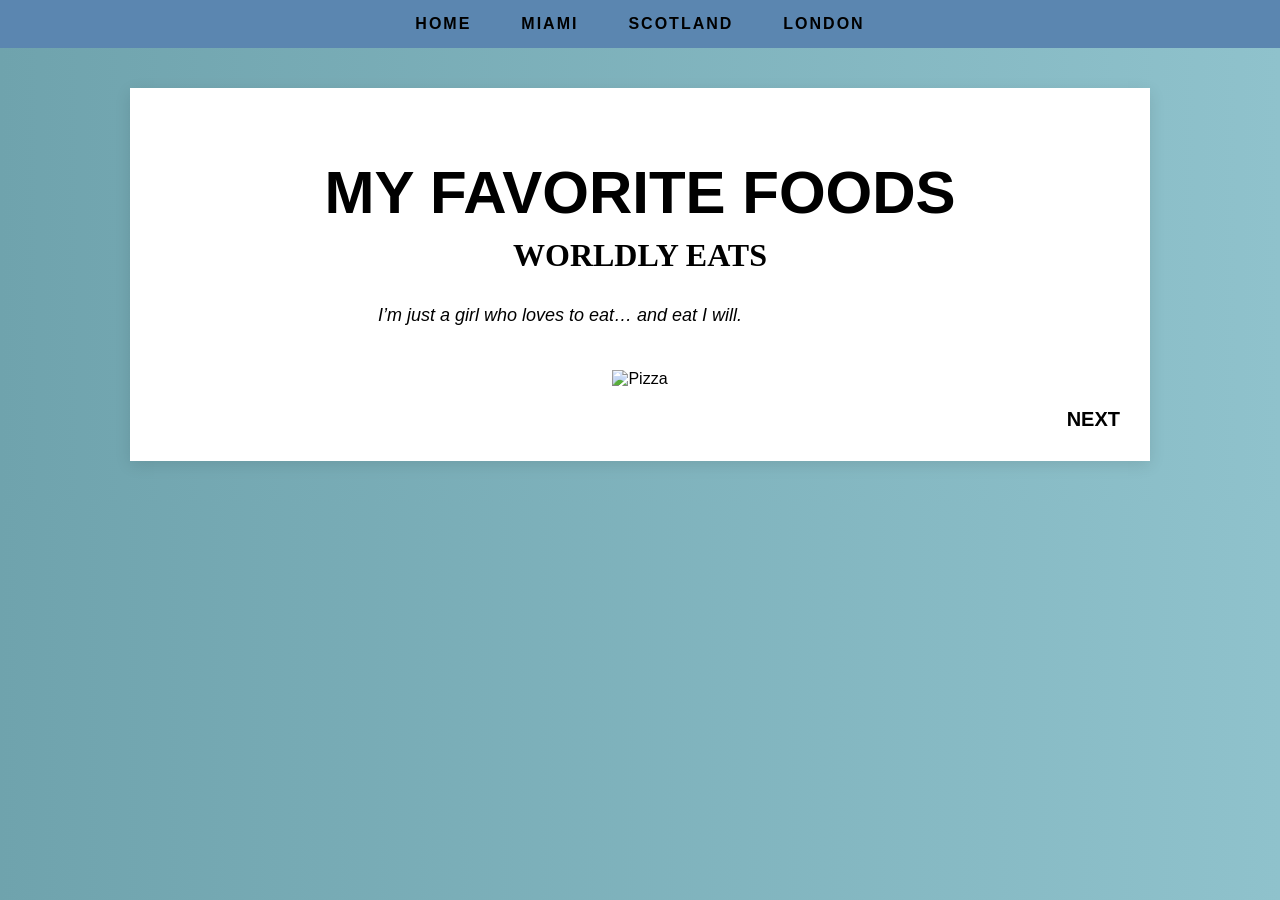
==== index.html @ e57d5b5a "Add files via upload" ====
<!DOCTYPE html>
<html lang="en">
<head>
    <meta charset="UTF-8">
    <meta name="viewport" content="width=device-width, initial-scale=1.0">
    <title>Worldly Eats</title>
    <link rel="stylesheet" href="style.css">
</head>

<body>


   <div class="nav">
    <a href="index.html">HOME</a>
    <a href="miami.html">MIAMI</a>
    <a href="scotland.html">SCOTLAND</a>
    <a href="london.html">LONDON</a>
</div>

    <!-- MAIN BOX -->
    <div class="main-box">

        <h1>MY FAVORITE FOODS</h1>
        <h2>WORLDLY EATS</h2>

        <p class="tagline">
            I’m just a girl who loves to eat… and eat I will.
        </p>


        <img src="Frances_foodieGuide./FP.jpeg" alt="Pizza">


        <div class="next">
            <a href="miami.html">NEXT</a>
        </div>

    </div>

</body>
</html>
---- style.css ----
body {
    margin: 0;
    font-family: Arial, Helvetica, sans-serif;
    background: linear-gradient(to right, #6fa3ad, #8fc2cc);
}


.nav {
    background-color: #5b86b0;
    display: flex;
    justify-content: center;
    gap: 50px;
    padding: 15px;
}

.nav a {
    text-decoration: none;
    color: black;
    font-weight: bold;
    letter-spacing: 2px;
    transition: 0.3s;
}

.nav a:hover {
    opacity: 0.7;
}


.main-box {
    background-color: white;
    width: 75%;
    margin: 40px auto;
    padding: 30px;
    text-align: center;
    box-shadow: 0 4px 15px rgba(0,0,0,0.1);
}


h1 {
    font-size: 60px;
    margin-bottom: 10px;
}

h2 {
    font-size: 32px;
    font-family: Georgia, serif;
    margin-top: 0;
}


.tagline {
    margin: 20px 0;
    font-size: 18px;
    font-style: italic;
}


p {
    max-width: 800px;
    margin: 15px auto;
    line-height: 1.6;
    font-size: 16px;
}


.ratings {
    font-weight: bold;
    margin: 25px auto;
    text-align: center;
    letter-spacing: 1px;
}


img {
    width: 60%;
    margin-top: 20px;
}


.grid {
    display: grid;
    grid-template-columns: 1fr 1fr;
    gap: 20px;
    margin-top: 20px;
}

.grid img {
    width: 100%;
    height: auto;
}


.single-image {
    display: flex;
    justify-content: center;
    margin-top: 20px;
}

.single-image img {
    width: 50%;
}


.page-nav {
    display: flex;
    justify-content: space-between;
    margin-top: 30px;
}

.page-nav a {
    text-decoration: none;
    font-weight: bold;
    font-size: 24px;
    color: black;
    transition: 0.3s;
}

.page-nav a:hover {
    opacity: 0.7;
}


.next {
    text-align: right;
    margin-top: 20px;
}

.next a {
    text-decoration: none;
    font-weight: bold;
    font-size: 20px;
    color: black;
    transition: 0.3s;
}

.next a:hover {
    opacity: 0.7;
}
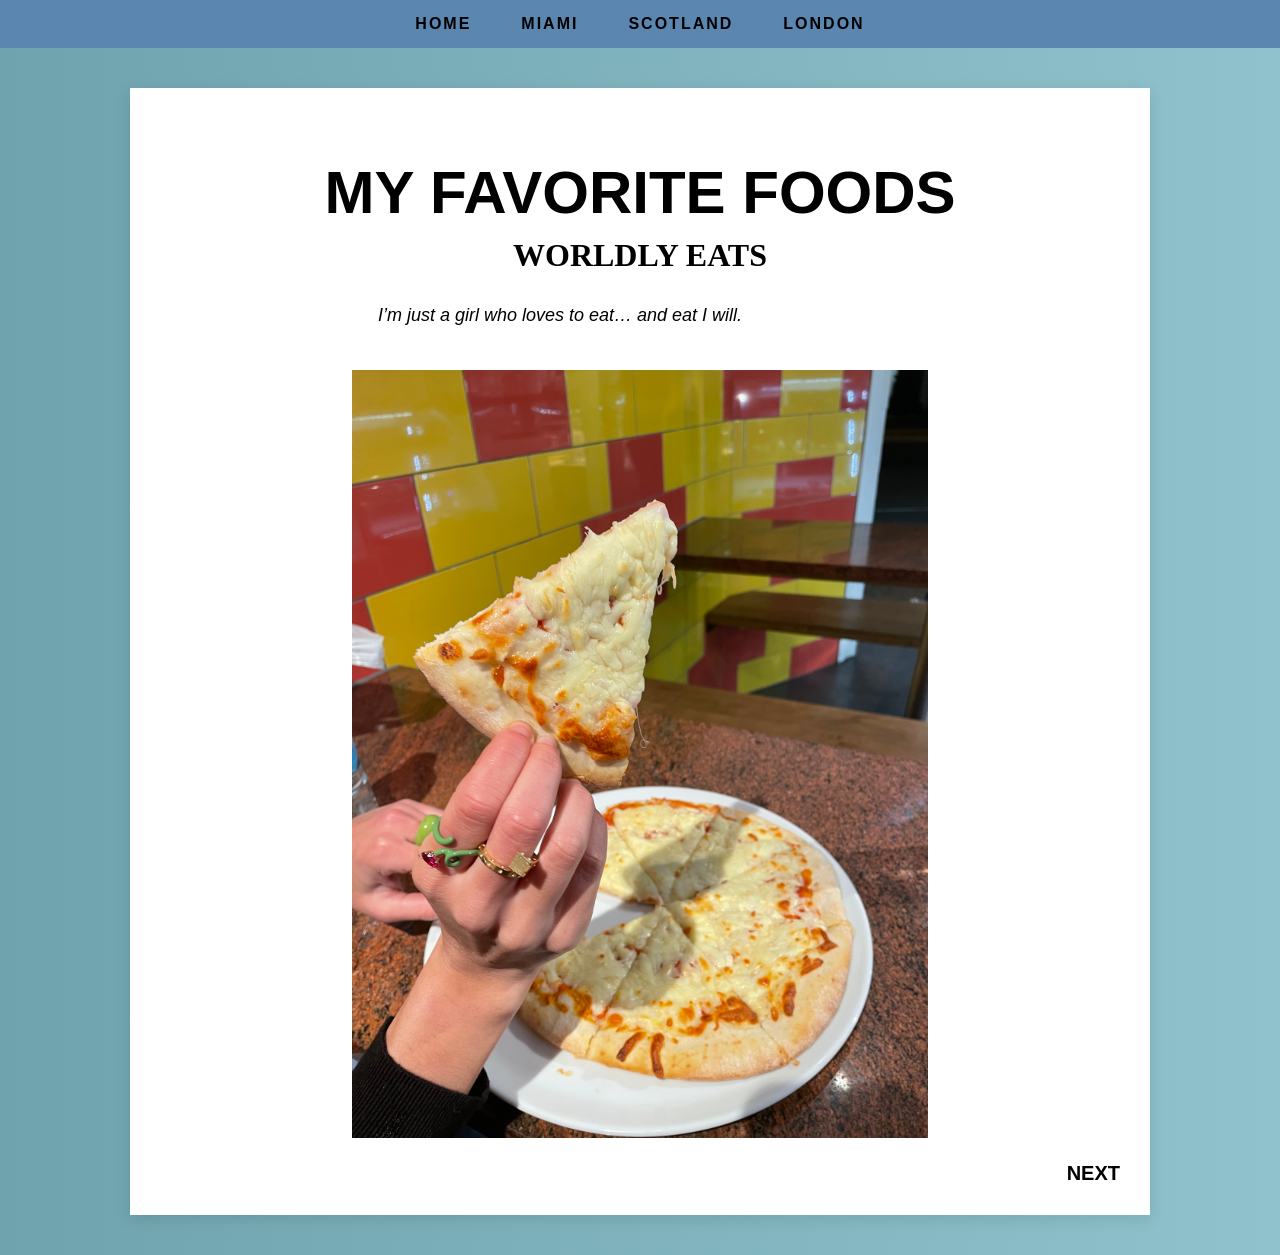
==== commit 64ee8d3e: "Update index.html" ====
--- a/index.html
+++ b/index.html
@@ -28,7 +28,7 @@
         </p>
 
 
-        <img src="Frances_foodieGuide./FP.jpeg" alt="Pizza">
+        <img src="FP.jpeg" alt="Pizza">
 
 
         <div class="next">
@@ -38,4 +38,4 @@
     </div>
 
 </body>
-</html>+</html>
